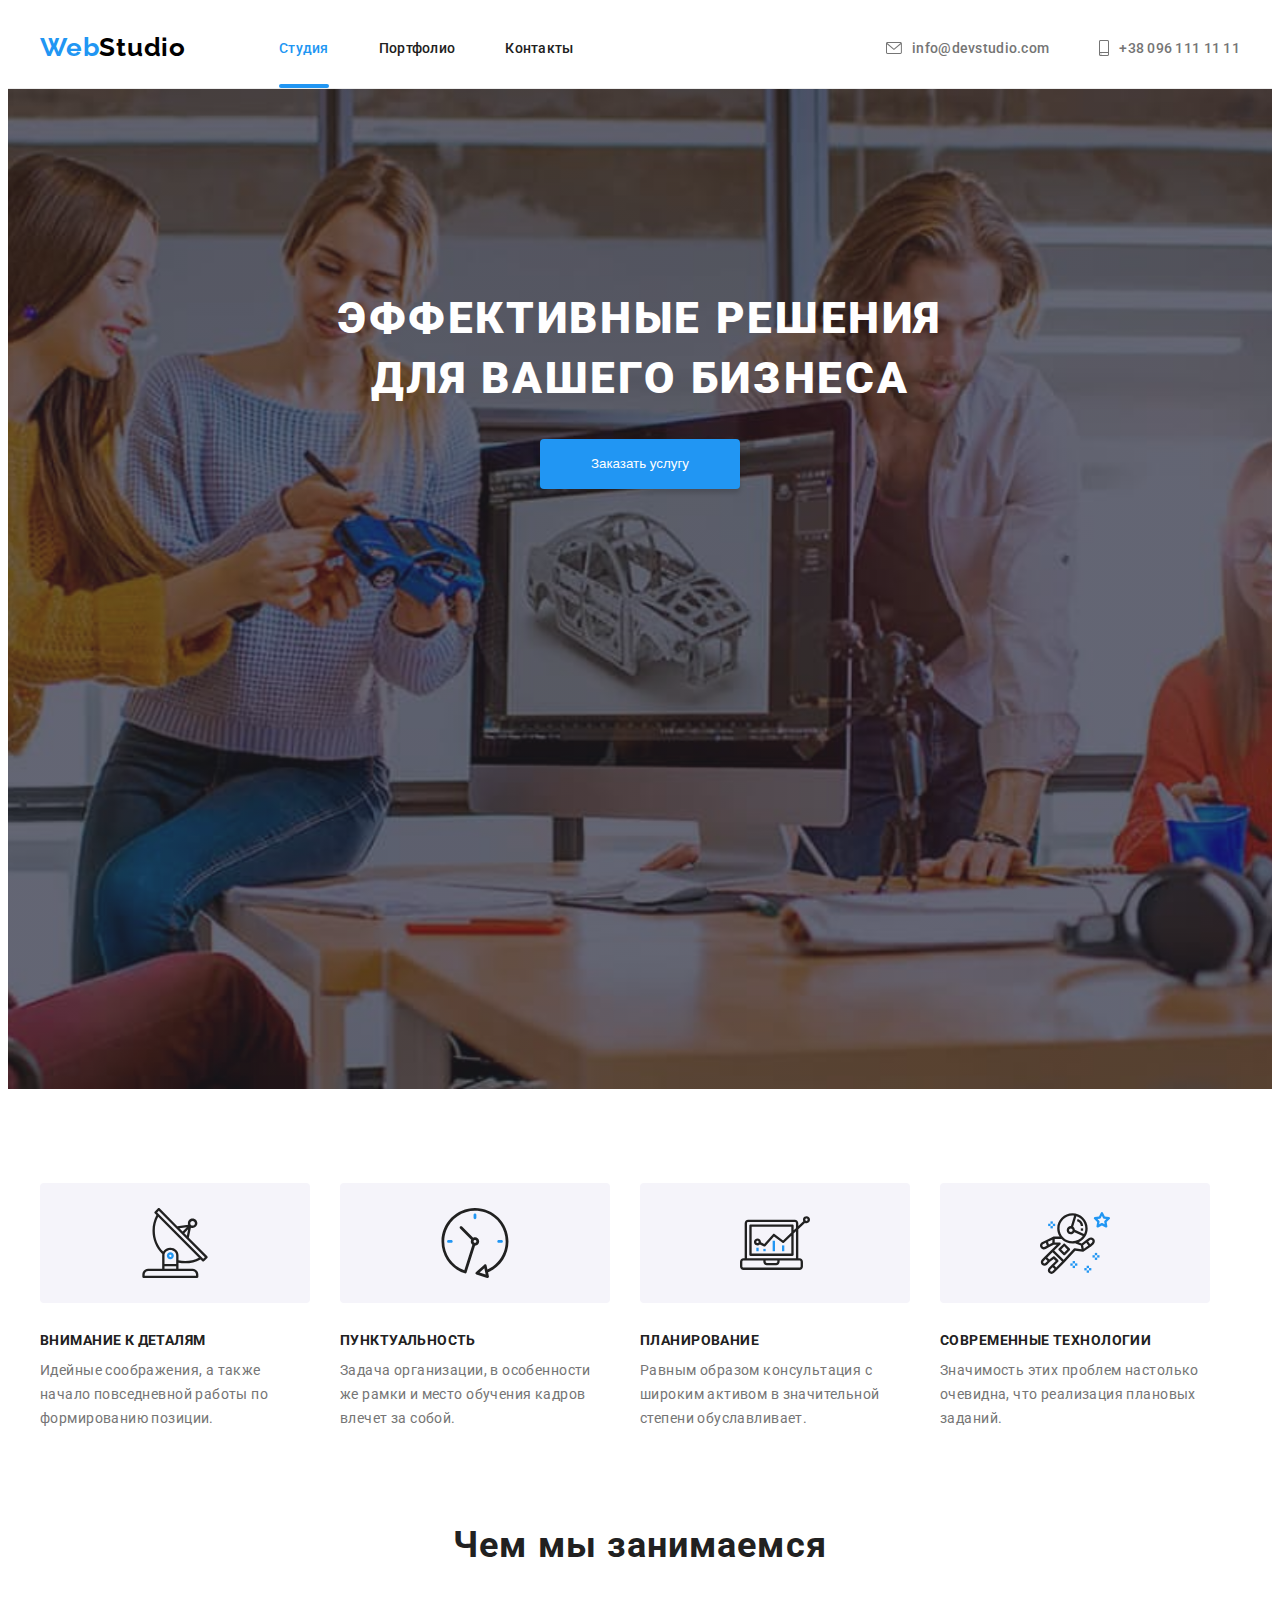
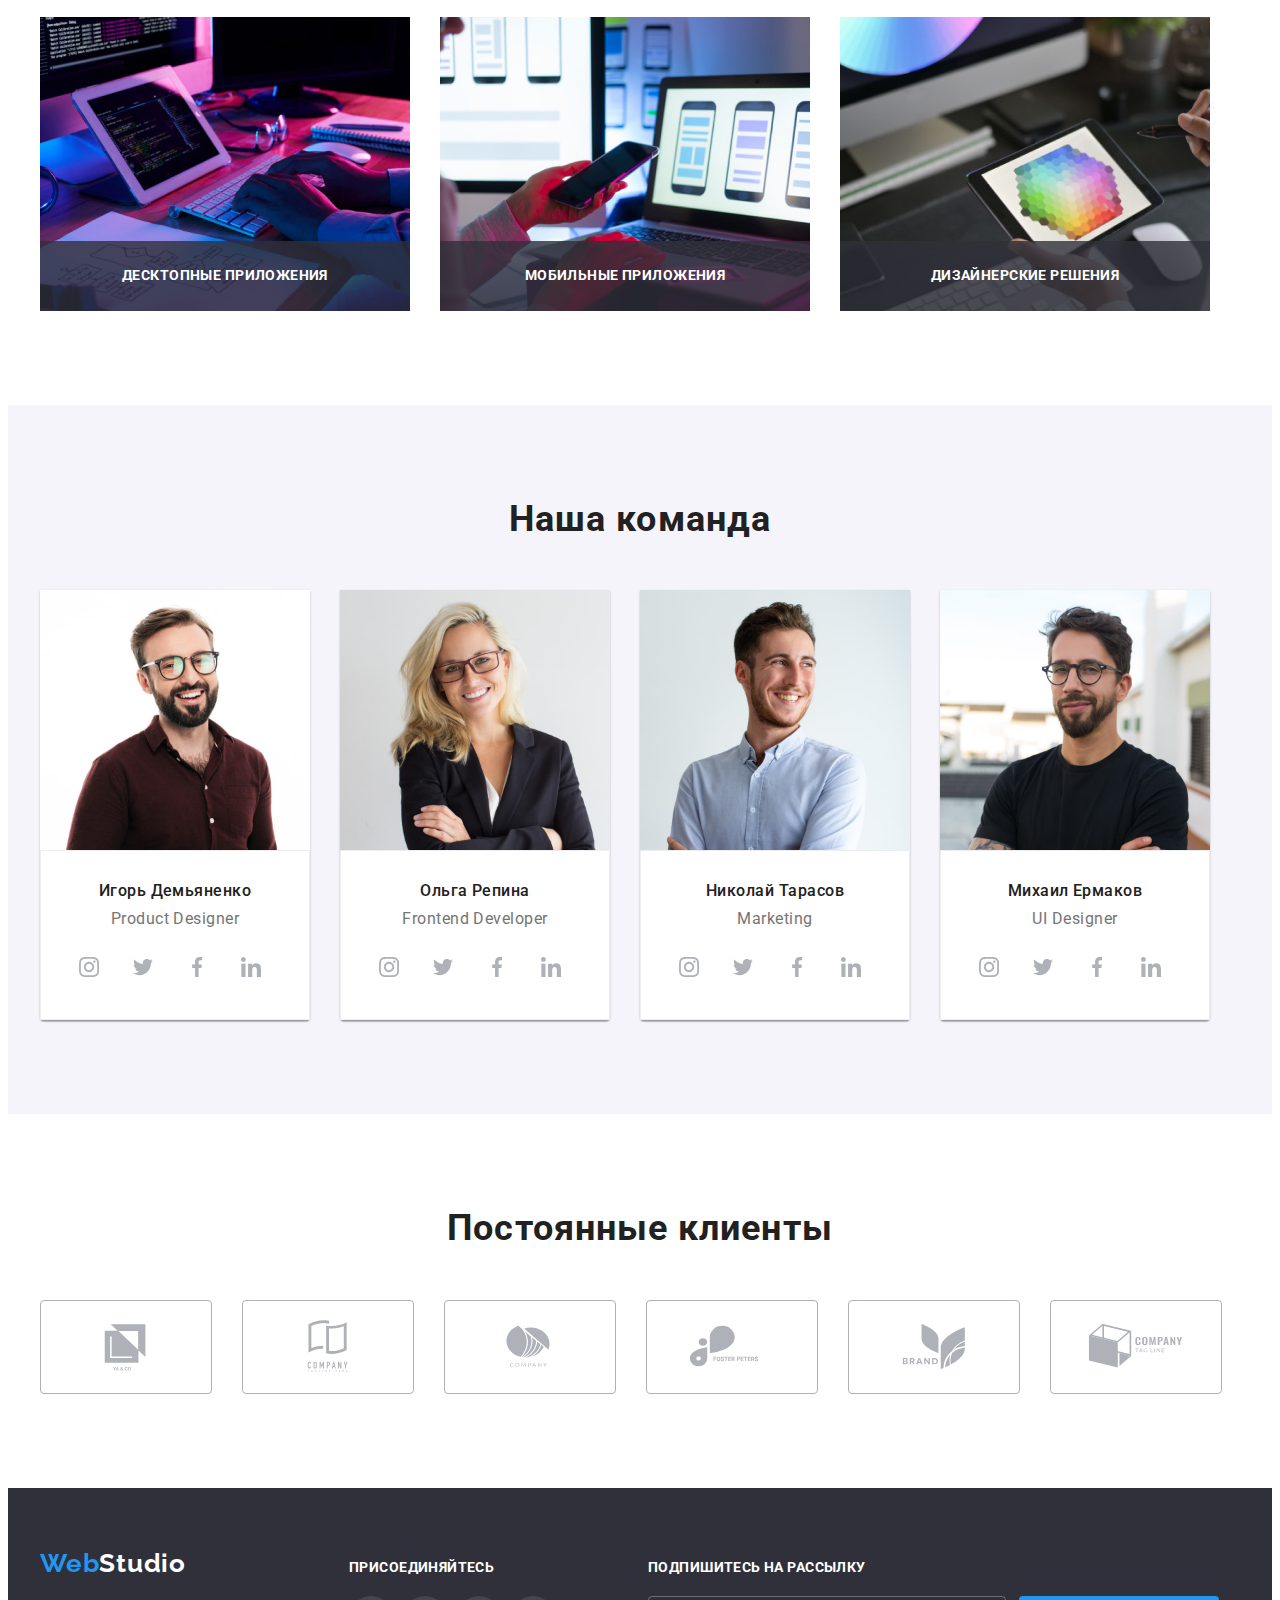
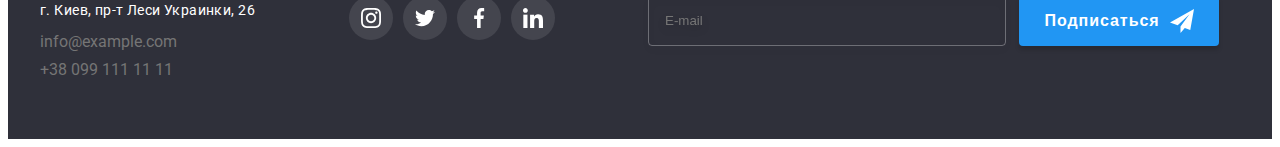
==== index.html @ 6d1132e2 "commit footer-form" ====
<!DOCTYPE html>
<html lang="ru">
<head>
    <meta charset="UTF-8">
    <meta http-equiv="X-UA-Compatible" content="IE=edge">
    <meta name="viewport" content="width=device-width, initial-scale=1.0">
    <title>Студия</title>
    <link rel="preconnect" href="https://fonts.googleapis.com">
    <link rel="preconnect" href="https://fonts.gstatic.com" crossorigin>
    <link href="https://fonts.googleapis.com/css2?family=Raleway:wght@700&family=Roboto:wght@400;500;700;900&display=swap" rel="stylesheet">
    <link rel="stylesheet" href="https://cdnjs.cloudflare.com/ajax/libs/modern-normalize/1.1.0/modern-normalize.min.css" integrity="sha512-wpPYUAdjBVSE4KJnH1VR1HeZfpl1ub8YT/NKx4PuQ5NmX2tKuGu6U/JRp5y+Y8XG2tV+wKQpNHVUX03MfMFn9Q==" crossorigin="anonymous" referrerpolicy="no-referrer" />
    <link rel="stylesheet" href="./css/styles.css">
</head>
<body>
    <header>
        <div class="container header-main">
        <a href="./index.html" class="logo top"><span class="logo-web">Web</span><span class="logo-studio">Studio</span></a>
        <nav>
        <ul class="site-nav">
            <li class="site-nav-item"><a href="./index.html" class="site-nav-link-current">Студия</a></li>
            <li class="site-nav-item"><a href="./portfolio.html" class="site-nav-link">Портфолио</a></li>
            <li class="site-nav-item"><a href="" class="site-nav-link">Контакты</a></li>
        </ul>
        </nav>
        <ul class="header-contacts">
            <li class="header-contacts-item">
                <a href="mailto:info@devstudio.com" class="contacts-link">
                <svg class="header-icon-mail">
                    <use href="./images/icons.svg#icon-envelope-hover"></use></svg>
                    info@devstudio.com</a>
            </li>
            <li class="header-contacts-item">
                <a href="tel:+380961111111" class="contacts-link">
                <svg class="header-icon-phone">
                    <use href="./images/icons.svg#icon-smartphone"></use></svg>
                    +38 096 111 11 11</a></li>
        </ul>
    </div>
    </header>
    <main>
        <section class="hero overlay">
            <div class="container">
            <h1 class="hero-heading">Эффективные решения<br> для вашего бизнеса</h1>
            <button type="button" class="hero-button" data-modal-open>Заказать услугу</button>
        </div>
        </section>
        <section class="section about-company">
            <div class="container">
            <h2 class="visually-hidden">О компании</h2>
            <ul class="about-company-list">
                <li class="about-company-item">
                    <div class="about-company-icon-back">
                        <svg class="about-company-icon">
                            <use href="./images/icons.svg#icon-antenna-1"></use></svg>
                    </div>
                    <h3 class="about-company-heading">Внимание к деталям</h3>
                    <p class="about-company-text">Идейные соображения, а также начало повседневной работы по формированию позиции.</p>
                </li>
                <li  class="about-company-item">
                    <div class="about-company-icon-back">
                    <svg class="about-company-icon">
                        <use href="./images/icons.svg#icon-clock-1"></use></svg></div>  
                    <h3 class="about-company-heading">Пунктуальность</h3>
                    <p class="about-company-text">Задача организации, в особенности же рамки и место обучения кадров влечет за собой.</p>
                </li>
                <li  class="about-company-item">
                    <div class="about-company-icon-back">
                    <svg class="about-company-icon">
                        <use href="./images/icons.svg#icon-diagram-1"></use></svg></div>
                    <h3 class="about-company-heading">Планирование</h3>
                <p class="about-company-text">Равным образом консультация с широким активом в значительной степени обуславливает.</p>
            </li>
            <li  class="about-company-item">
                <div class="about-company-icon-back">
                <svg class="about-company-icon">
                    <use href="./images/icons.svg#icon-astronaut-1"></use></svg></div>    
                <h3 class="about-company-heading">Современные технологии</h3>
            <p class="about-company-text">Значимость этих проблем настолько очевидна, что реализация плановых заданий.</p>
        </li>
            </ul>
        </div>
        </section>
        <section class="section our-work">
            <div class="container">
            <h2 class="our-work-heading">Чем мы занимаемся</h2>
            <ul class="our-work-list">
                <li class="our-work-item">
                    <div class="our-work-thumb">
                    <img src="./images/img11.jpg" alt="Человек печатает на клавиатуре" width="370">
                    <p class="our-work-animation">Десктопные приложения</p></div>
                </li>
                <li  class="our-work-item">
                    <div class="our-work-thumb">
                    <img src="./images/img21.jpg" alt="Человек смотрит на телефон" width="370">
                    <p class="our-work-animation">Мобильные приложения</p></div>
                </li>
                <li  class="our-work-item">
                    <div class="our-work-thumb">
                    <img src="./images/img31.jpg" alt="Человек держит в руках планшет" width="370">
                    <p class="our-work-animation">Дизайнерские решения</p></div>
                </li>
            </ul>
        </div>
        </section>
        <section  class="section our-team">
            <div class="container">
            <h2 class="our-team-heading">Наша команда</h2>
            <ul class="our-team-list">
                <li class="our-team-item">
                    <img src="./images/imgID1.jpg" alt="Игорь Демьяненко" width="270">
                    <div class="team-card">
                    <h3 class="our-team-list-heading">Игорь Демьяненко</h3>
                    <p class="our-team-list-text">Product Designer</p>
                    <ul class="our-team-social">
                        <li class="our-team-social-links">
                            <a href="https://instagram.com/" class="our-team-icon-back">
                                <svg class="our-team-icon">
                                <use href="./images/icons.svg#icon-instagram"></use></svg>
                            </a>
                        </li>
                        <li class="our-team-social-links">
                            <a href="https://twitter.com/" class="our-team-icon-back">
                                <svg class="our-team-icon">
                                <use href="./images/icons.svg#icon-twitter"></use></svg>
                            </a>
                        </li>
                        <li class="our-team-social-links">
                            <a href="https://www.facebook.com/"class="our-team-icon-back">
                                <svg class="our-team-icon">
                                    <use href="./images/icons.svg#icon-facebook"></use></svg>
                            </a>
                        </li>
                        <li class="our-team-social-links">
                            <a href="https://www.linkedin.com/"class="our-team-icon-back">
                                <svg class="our-team-icon">
                                    <use href="./images/icons.svg#icon-linkedin"></use></svg>
                               </a>
                        </li>
                    </ul>
                </div>
                </li>
                <li class="our-team-item">
                    <img src="./images/imgOR1.jpg" alt="Ольга Репина" width="270">
                    <div class="team-card">
                    <h3 class="our-team-list-heading">Ольга Репина</h3>
                    <p class="our-team-list-text">Frontend Developer</p>
                    <ul class="our-team-social">
                        <li class="our-team-social-links">
                            <a href="https://instagram.com/" class="our-team-icon-back">
                                <svg class="our-team-icon">
                                <use href="./images/icons.svg#icon-instagram"></use></svg>
                            </a>
                        </li>
                        <li class="our-team-social-links">
                            <a href="https://twitter.com/" class="our-team-icon-back">
                                <svg class="our-team-icon">
                                <use href="./images/icons.svg#icon-twitter"></use></svg>
                            </a>
                        </li>
                        <li class="our-team-social-links">
                            <a href="https://www.facebook.com/"class="our-team-icon-back">
                                <svg class="our-team-icon">
                                    <use href="./images/icons.svg#icon-facebook"></use></svg>
                            </a>
                        </li>
                        <li class="our-team-social-links">
                            <a href="https://www.linkedin.com/"class="our-team-icon-back">
                                <svg class="our-team-icon">
                                    <use href="./images/icons.svg#icon-linkedin"></use></svg>
                               </a>
                        </li>
                    </ul>
                </div>
                </li>
                <li class="our-team-item">
                    <img src="./images/imgNT1.jpg" alt="Николай Тарасов" width="270">
                    <div class="team-card">
                    <h3 class="our-team-list-heading">Николай Тарасов</h3>
                    <p class="our-team-list-text">Marketing</p>
                    <ul class="our-team-social">
                        <li class="our-team-social-links">
                            <a href="https://instagram.com/" class="our-team-icon-back">
                                <svg class="our-team-icon">
                                <use href="./images/icons.svg#icon-instagram"></use></svg>
                            </a>
                        </li>
                        <li class="our-team-social-links">
                            <a href="https://twitter.com/" class="our-team-icon-back">
                                <svg class="our-team-icon">
                                <use href="./images/icons.svg#icon-twitter"></use></svg>
                            </a>
                        </li>
                        <li class="our-team-social-links">
                            <a href="https://www.facebook.com/"class="our-team-icon-back">
                                <svg class="our-team-icon">
                                    <use href="./images/icons.svg#icon-facebook"></use></svg>
                            </a>
                        </li>
                        <li class="our-team-social-links">
                            <a href="https://www.linkedin.com/"class="our-team-icon-back">
                                <svg class="our-team-icon">
                                    <use href="./images/icons.svg#icon-linkedin"></use></svg>
                               </a>
                        </li>
                    </ul>
                </div>
                </li>
                <li class="our-team-item">
                    <img src="./images/imgME1.jpg" alt="Михаил Ермаков" width="270">
                    <div class="team-card">
                    <h3 class="our-team-list-heading">Михаил Ермаков</h3>
                    <p class="our-team-list-text">UI Designer</p>
                    <ul class="our-team-social">
                        <li class="our-team-social-links">
                            <a href="https://instagram.com/" class="our-team-icon-back">
                                <svg class="our-team-icon">
                                <use href="./images/icons.svg#icon-instagram"></use></svg>
                            </a>
                        </li>
                        <li class="our-team-social-links">
                            <a href="https://twitter.com/" class="our-team-icon-back">
                                <svg class="our-team-icon">
                                <use href="./images/icons.svg#icon-twitter"></use></svg>
                            </a>
                        </li>
                        <li class="our-team-social-links">
                            <a href="https://www.facebook.com/"class="our-team-icon-back">
                                <svg class="our-team-icon">
                                    <use href="./images/icons.svg#icon-facebook"></use></svg>
                            </a>
                        </li>
                        <li class="our-team-social-links">
                            <a href="https://www.linkedin.com/"class="our-team-icon-back">
                                <svg class="our-team-icon">
                                    <use href="./images/icons.svg#icon-linkedin"></use></svg>
                               </a>
                        </li>
                    </ul>
                </div>
                </li>
            </ul>
        </div>
        </section>
        <section class="section our-cusromers">
            <div class="container">
                <h2 class="our-cusromers-header">Постоянные клиенты</h2>
                <ul class="our-cusromers-list">
                        <li class="our-cusromers-items">
                        <a href="" class="our-cusromers-link">
                            <svg class="our-cusromers-icons">
                                <use href="./images/icons.svg#icon-client-1"></use></svg></a>
                        </li>
                        <li class="our-cusromers-items">
                        <a href="" class="our-cusromers-link">
                            <svg class="our-cusromers-icons">
                            <use href="./images/icons.svg#icon-client-2"></use></svg></a>   
                        </li>
                        <li class="our-cusromers-items">
                        <a href="" class="our-cusromers-link">
                            <svg class="our-cusromers-icons">
                                <use href="./images/icons.svg#icon-client-3"></use></svg></a>
                            </li>
                        <li class="our-cusromers-items">
                            <a href="" class="our-cusromers-link">
                                <svg class="our-cusromers-icons">
                                <use href="./images/icons.svg#icon-client-4"></use></svg>
                        </a>
                            </li>
                        <li class="our-cusromers-items">
                        <a href="" class="our-cusromers-link">
                            <svg class="our-cusromers-icons">
                            <use href="./images/icons.svg#icon-client-5"></use></svg>
                    </a>
                            </li>
                        <li class="our-cusromers-items">
                        <a href="" class="our-cusromers-link">
                            <svg class="our-cusromers-icons">
                            <use href="./images/icons.svg#icon-client-6"></use></svg>
                    </a>
                            </li>
                    </ul>                          
                   </div>
        </section>
    </main>
    <footer class="footer-section">
        <div class="container footer-objects">
            <div class="footer-contacts">
                <a href="/index.html" class="logo bottom"><span class="logo-web-footer">Web</span><span class="logo-studio-footer">Studio</span></a>
                <address class="adress"> 
                    <ul class="adress-list">
                    <li class="adress-item">
                        <a href="https://goo.gl/maps/PYjoELygdbKVCgsS9" class="adress-map">г. Киев, пр-т Леси Украинки, 26</a>
                    </li>
                    <li class="adress-item">
                    <a href="mailto:info@example.com" class="adress-link">info@example.com</a>
                    </li>
                    <li class="adress-item">
                     <a href="tel:+380991111111" class="adress-link">+38 099 111 11 11</a>
                    </li>
                </ul>
                </address>
            </div>
            <div class="footer-list-block">
                <p class="footer-list-text">ПРИСОЕДИНЯЙТЕСЬ</p>
                <ul class="footer-icons-position">
                    <li class="footer-list">
                        <a href="https://instagram.com/" class="footer-icons-links">
                            <svg class="footer-icon">
                            <use href="./images/icons.svg#icon-instagram"></use></svg>
                        </a>
                    </li>
                    <li class="footer-list">
                        <a href="https://twitter.com/" class="footer-icons-links">
                            <svg class="footer-icon">
                            <use href="./images/icons.svg#icon-twitter"></use></svg>
                        </a>
                    </li>
                    <li class="footer-list">
                        <a href="https://www.facebook.com/"class="footer-icons-links">
                            <svg class="footer-icon">
                                <use href="./images/icons.svg#icon-facebook"></use></svg>
                        </a>
                    </li>
                    <li class="footer-list">
                        <a href="https://www.linkedin.com/"class="footer-icons-links">
                            <svg class="footer-icon">
                                <use href="./images/icons.svg#icon-linkedin"></use></svg>
                           </a>
                    </li>
                </ul>
        </div>
        <div class="">
            <p class="form-text">ПОДПИШИТЕСЬ НА РАССЫЛКУ</p>
                <form action="" class="form-area">
                    <label for="">
                        <input type="text" name="email" placeholder="E-mail" class="form-field">
                    </label>
                <button type="submit" class="form-button">Подписаться
                <svg class="form-button-icon">
                <use href="./images/icons.svg#icon-iconsend"></use></svg>
                </button>
            </form>
         </div>
    </div>
    </footer>
    <div class="backdrop is-hidden" data-modal>
        <div class="modal">
            <button class="button-close" data-modal-close>
                <svg class="button-close-icon">
                    <use href="./images/icons.svg#close"></use></svg>
            </button>
        </div>
    </div>
    <script src="./js/modal.js"></script>
</body>
</html>
---- css/styles.css ----
h1,
h2,
h3,
h4,
h5,
h6 {
margin: 0px;
}
p,
ul {
    margin: 0px;
    padding: 0px;
    list-style: none;
}
button {
    cursor: pointer;
}
img {
    display: block;
    max-width: 100%;
    height: auto;
}
body {
    font-family: 'Roboto', sans-serif;
    background-color: #fff;
}
a {
    text-decoration: none;
}
:root {
    --first-color: #212121;
    --second-color: #757575;
    --title-first-color: #2196F3;
    --title-second-color: #000000;
    --buttom-text-color: white;
    --animation-timing-function: cubic-bezier(0.4, 0, 0.2, 0);
    --animation-duration: 250ms;
  }
.container {
      width: 1200px;
      padding-left: 15px;
      padding-right: 15px;
      margin-left: auto;
      margin-right: auto;
  }
.section {
    padding: 94px 0;
}

/*header*/
header {
    border-bottom: 1px solid #ECECEC;
}
.header-main {
    display: flex;
    align-items:center;
}
.logo {
    display: block;
    margin-right: 93px;
    font-family: Raleway;
    font-weight: 700;
    font-size: 26px;
    line-height: 1.2;
    letter-spacing: 0.03em;
}
.top {
    padding-top: 24px;
    padding-bottom: 24px;
}
.logo-web {
    color: var(--title-first-color);
}
.logo-studio {
    color: var(--title-second-color);
}
.site-nav {
    display: flex;
}
.site-nav-item {
    font-weight: 500;
    font-size: 14px;
    line-height: 1,14;
    letter-spacing: 0.02em; 
    list-style-type: none;   
}
.site-nav-item:not(:last-child) {
    margin-right: 50px;
}
.header-contacts {
    display: flex;
    margin-left: auto; 
}
.header-contacts-item {
    font-weight: 500;
    font-size: 14px;
    line-height: 1,14;
    letter-spacing: 0.02em; 
    list-style-type: none;
}
.header-contacts-item:last-child {
    margin-left: 50px;
}
.site-nav-link, 
.site-nav-link-current {
    display: block;
    padding-top: 32px;
    padding-bottom: 32px;
    color: var(--first-color);
    transition: color var(--animation-duration) var(--animation-timing-function);
}
.site-nav-link:hover,
.site-nav-link:focus {
    color: var(--title-first-color);  
}
.site-nav-link-current {
    position: relative;
    color: var(--title-first-color);
}
.site-nav-link-current::after {
    content: '';
    position: absolute;
    display: block;
    left: 0;
    bottom: 0;
    height: 4px;
    width: 100%;
    background-color: var(--title-first-color);
    border-radius: 2px;
}
.contacts-link {
    display: flex; 
    align-items: center;
    padding-top: 32px;
    padding-bottom: 32px;
    color: var(--second-color);
    transition: color var(--animation-duration) var(--animation-timing-function);   
}
.contacts-link:hover,
.contacts-link:focus {
    color: var(--title-first-color);  
}
.header-icon-mail {
    margin-right: 10px;
    fill: currentColor;
    width: 16px;
    height: 12px;
    transition: fill var(--animation-duration) var(--animation-timing-function);
}
.header-icon-mail:hover,
.header-icon-mail:focus {
    fill: currentColor;
}
.header-icon-phone {
    margin-right: 10px;
    fill: currentColor;
    width: 10px;
    height: 16px;
    transition: fill var(--animation-duration) var(--animation-timing-function);
}
.header-icon-phone:hover,
.header-icon-phone:focus {
    fill: currentColor;
}
/*hero*/
.hero {
    text-align: center;
    background-color: #2F303A;
}
.overlay {
    max-width: 1600px;
    height: 600px;
    margin-left: auto;
    margin-right: auto;
    padding: 200px 0px;
    background-image: linear-gradient(
    rgba(47, 48, 58, 0.4),
    rgba(47, 48, 58, 0.4)),
    url(../images/Imghero.jpg);
    background-size: cover;
    background-repeat: no-repeat;
    background-position: center;
}
.hero-heading {
    margin-bottom: 30px;
    font-weight: 900;
    font-size: 44px;
    line-height: 1.36;
    letter-spacing: 0.06em;
    text-transform: uppercase;
    color: var(--buttom-text-color);
}
.hero-button {
    display: inline-block;
    color: var(--buttom-text-color);
    background-color: var(--title-first-color);
    border: none;
    border-radius: 4px;
    padding: 10px 32px;
    min-width: 200px;
    height: 50px;
    box-shadow: 0px 4px 4px rgba(0, 0, 0, 0.15);
}
.backdrop {
    position: fixed;
    top: 0;
    left: 0;
    width: 100%;
    height: 100%;
    background-color: rgba(0, 0, 0, 0.2);
    transition: color var(--animation-duration) var(--animation-timing-function);
}
.is-hidden {
    visibility: hidden;
    opacity: 0;
    pointer-events: none;
}
.is-hidden .modal  {
    transform: translate(-50%,-50%) scale(1.5);
}
.modal {
    position: absolute;
    top: 50%;
    left: 50%;
    width: 528px;
    height: 581px;
    background-color: var(--buttom-text-color);
    box-shadow: 0px 1px 3px rgba(0, 0, 0, 0.12), 0px 1px 1px rgba(0, 0, 0, 0.14), 0px 2px 1px rgba(0, 0, 0, 0.2);
    border-radius: 4px;
    transform: translate(-50%,-50%) scale(1);
    transition: transform var(--animation-duration) var(--animation-timing-function);
}
.button-close {
    display: flex;
    justify-content: center;
    align-items: center;
    position: absolute;
    top: 8px;
    right: 8px;
    border-radius: 50%;
    width: 30px;
    height: 30px;
    border: 1px solid rgba(0, 0, 0, 0.1);
    transition: fill var(--animation-duration) var(--animation-timing-function);
}
.button-close:hover {
    fill: var(--title-first-color);
}
.button-close-icon {
    width: 18px;
    height: 18px;
}
/*about-company*/
.visually-hidden {
        position: absolute;
        clip: rect(0 0 0 0);
        width: 1px;
        height: 1px;
        margin: -1px;
 }
.about-company-list {
    display: flex;
}
.about-company-item:not(:last-child){
    margin-right: 30px;
}
.about-company-icon {
    width: 70px;
    height: 70px;
}
.about-company-icon-back {
    display: flex;
    justify-content: center;
    align-items: center;
    margin-bottom: 30px;
    width: 270px;
    height: 120px;
    background-color: #F5F4FA;
    border-radius: 4px;
}
.about-company-heading {
    margin-bottom: 10px;
    font-weight: 700;
    font-size: 14px;
    line-height: 1.14;
    letter-spacing: 0.03em;
    text-transform: uppercase;
    color: var(--first-color);
}
.about-company-text {
    width: 270px;
    font-size: 14px;
    line-height: 1.71;
    letter-spacing: 0.03em;
    color: var(--second-color);
}
/*our-work*/
.our-work {
    padding-top: 0;
}
.our-work-heading {
    margin-bottom: 50px;
    font-weight: 700;
    font-size: 36px;
    line-height: 1.16;
    text-align: center;
    letter-spacing: 0.03em;
    color: var(--first-color);
}
.our-work-list {
    display: flex;
}
.our-work-item:not(:last-child){
    margin-right: 30px;
}
.our-work-thumb {
    position: relative;
    
}
.our-work-animation {
    display: flex;
    justify-content: center;
    align-items: center;
    position: absolute;
    height: 70px;
    left: 0;
    right: 0;
    bottom: 0;
    background-color: rgba(47, 48, 58, 0.8);
    
    font-weight: 700;
    font-size: 14px;
    line-height: 1.14;
    text-align: center;
    letter-spacing: 0.03em;
    text-transform: uppercase;
    color: var(--buttom-text-color);
}
/*our-team*/
.our-team {
    background-color: #F5F4FA;
}
.our-team-heading {
    margin-bottom: 50px;
    font-weight: 700;
    font-size: 36px;
    line-height: 1.16;
    text-align: center;
    letter-spacing: 0.03em;
    color: var(--first-color);
}
.our-team-list {
    display: flex; 
}
.team-card {
    padding: 30px 0px;
    border: 1px solid #EEEEEE;
}
.our-team-item {
    background-color: var(--buttom-text-color);
    border-radius: 0px 0px 4px 4px;
    box-shadow: 0px 1px 3px rgba(0, 0, 0, 0.12), 0px 1px 1px rgba(0, 0, 0, 0.14), 0px 2px 1px rgba(0, 0, 0, 0.2);
    text-align: center;
}
.our-team-item:not(:last-child){
    margin-right: 30px;
} 
.our-team-list-heading {
    margin-bottom: 10px;
    font-weight: 500;
    font-size: 16px;
    line-height: 19px;
    letter-spacing: 0.03em;
    color: var(--first-color);
    text-align: center;
}
.our-team-list-text {
    margin-bottom: 16px;
    font-size: 16px;
    line-height: 1.18;
    letter-spacing: 0.03em;
    color: var(--second-color);
    text-align: center;
}
.our-team-social {
    display: inline-flex;
    align-content: center;
}
.our-team-social-links {
    margin-right: 10px;
}
.our-team-social-links:not(:last-child) {
    margin-right: 10px;
}
.our-team-icon {
    width: 20px;
    height: 20px;
}
.our-team-icon-back {
    display: flex;
    align-items: center;
    justify-content: center;
    width: 44px;
    height: 44px;
    border-radius: 50%;
    fill: #AFB1B8;
    transition: fill var(--animation-duration) var(--animation-timing-function),
    background-color var(--animation-duration) var(--animation-timing-function);
}
.our-team-icon-back:hover,
.our-team-icon-back:focus {
    fill: var(--buttom-text-color);
    background-color: var(--title-first-color);
}
/*our-customers*/
.our-cusromers-header {
    margin-bottom: 50px;
    font-weight: 700;
    font-size: 36px;
    line-height: 1.16;
    text-align: center;
    letter-spacing: 0.03em;
    color: var(--first-color);
}
.our-cusromers-list {
    display: flex;
}
.our-cusromers-items:not(:last-child) {
    margin-right: 30px;
}
.our-cusromers-link {
    display: flex;
    justify-content: center;
    align-items: center;
    width: 170px;
    height: 92px;
    fill: #AFB1B8;
    border: 1px solid #AFB1B8;
    border-radius: 4px;
    transition: fill var(--animation-duration) var(--animation-timing-function),
    border var(--animation-duration) var(--animation-timing-function);
}
.our-cusromers-link:hover,
.our-cusromers-link:focus {
    fill: var(--title-first-color);
    border: 1px solid var(--title-first-color);
}
.our-cusromers-icons {
    width: 106px;
    height: 60px; 
}
/*footer*/
.footer-section {
    padding-top: 60px;
    padding-bottom: 60px;
    background-color: #2F303A;
}
.footer-objects {
    display: flex;
    align-items: baseline;
}
.footer-contacts {
    margin-right: 70px;
}
.bottom {
    margin-bottom: 20px;
}
.logo-web-footer {
    color: var(--title-first-color);
}
.logo-studio-footer {
    color: var(--buttom-text-color);
}
.adress {
    font-style: normal;
}
.adress-item:not(:last-child) {
    margin-bottom: 9px;
}
.adress-map {
    font-size: 14px;
    line-height: 1.71;
    letter-spacing: 0.03em;
    color: var(--buttom-text-color);
}
.adress-link {
    color: var(--second-color); 
    transition: color var(--animation-duration) var(--animation-timing-function);    
}
.adress-link:hover,
.adress-link:focus {
    color: var(--title-first-color);
}
/*footer-icons*/
.footer-list-block {
    margin-right: 93px;
}
.footer-list-text {
    margin-bottom: 20px;
    font-weight: 700;
    font-size: 14px;
    line-height: 1.14;
    letter-spacing: 0.03em;
    color: var(--buttom-text-color);
}   
.footer-list:not(:last-child) {
    margin-right: 10px;
}
.footer-icons-position {
    display: flex;
    justify-content: center;
    align-items: center;
}
.footer-icon {
    width: 20px;
    height: 20px;
    transition: fill var(--animation-duration) var(--animation-timing-function);
}
.footer-icon:hover,
.footer-icon:focus {
    fill: var(--buttom-text-color);
}
.footer-icons-links {
    display: flex;
    justify-content: center;
    align-items: center;
    width: 44px;
    height: 44px;
    fill: var(--buttom-text-color);
    border-radius: 50%;
    background-color: rgba(255, 255, 255, 0.1);
    transition: background-color var(--animation-duration) var(--animation-timing-function);
}
.footer-icons-links:hover,
.footer-icons-links:focus {
    background-color: var(--title-first-color);
}
/*footer-form*/
.form-text {
    display: flex;
    margin-bottom: 20px;
    font-weight: 700;
    font-size: 14px;
    line-height: 1.14;
    letter-spacing: 0.03em;
    color: var(--buttom-text-color);
}
.form-area {
    display: flex;
}
.form-field {
    display: flex;  
    align-items: center;
    margin-right: 13px;
    padding: 15px 16px;
    width: 358px;
    height: 50px;
    border: 1px solid rgba(255, 255, 255, 0.3);
    box-sizing: border-box;
    filter: drop-shadow(0px 4px 4px rgba(0, 0, 0, 0.15));
    border-radius: 4px;
    background-color: transparent;
}
.form-field input::placeholder {
    font-size: 16px;
    line-height: 1.25;
    letter-spacing: 0.03em;                          
    color: rgba(255, 255, 255, 0.6);
}
.form-button {
    display: flex;
    justify-content: center;
    align-items: center;
    width: 200px;
    height: 50px;
    font-weight: 700;
    font-size: 16px;
    line-height: 1.87;
    letter-spacing: 0.06em;
    color: #FFFFFF;
    background-color: #2196F3;
    box-shadow: 0px 4px 4px rgba(0, 0, 0, 0.15);
    border-radius: 4px;
    border: none;
}
.form-button-icon {
    margin-left: 10px;
    width: 24px;
    height: 24px;
    fill: #fff;
}
/*portfolio*/
/*filter*/
.button-list {
    display: flex;
    justify-content: center;
    margin-bottom: 50px;
}
.button-item:not(:last-child) {
    margin-right: 8px;
}
.button-filter {
    display: inline-block;
    padding: 6px 22px;
    border-radius: 4px;
    min-width: 73px;
    text-align: center;

    font-weight: 500;
    font-size: 16px;
    line-height: 1.62;
    text-align: center;
    letter-spacing: 0.03em;
    background: #F5F4FA;
    color: var(--title-second-color);
    border-color: transparent;
    transition: color var(--animation-duration) var(--animation-timing-function),
    background-color var(--animation-duration) var(--animation-timing-function),
    box-shadow var(--animation-duration) var(--animation-timing-function);
}
.button-filter:hover,
.button-filter:focus {
    color: var(--buttom-text-color);
    background-color: var(--title-first-color);
    box-shadow: 0px 3px 1px rgba(0, 0, 0, 0.1), 0px 1px 2px rgba(0, 0, 0, 0.08), 0px 2px 2px rgba(0, 0, 0, 0.12);
}
/*projects*/
.projects-list {
    display: flex;
    flex-wrap: wrap;
}
.projects-item:not(:nth-child(3n)) {
    margin-right: 30px;}

.projects-item:not(:nth-last-child(-n+3)) {
    margin-bottom: 30px;
}
.projects-link {
    display: block;
    transition: box-shadow var(--animation-duration) var(--animation-timing-function);
}
.projects-link:hover .projects-overlay,
.projects-link:focus .projects-overlay {
    transform: translateY(0%);
}
.projects-link:hover,
.projects-link:focus {
    box-shadow: 0px 1px 1px rgba(0, 0, 0, 0.12), 0px 4px 4px rgba(0, 0, 0, 0.06), 1px 4px 6px rgba(0, 0, 0, 0.16);
}
.projects-animation {
    position: relative;
    overflow: hidden;
}
.projects-overlay {
    display: flex;
    justify-content: center;
    align-items: center;
    position: absolute;
    padding: 63px 24px;
    width: 100%;
    height: 100%;
    bottom: 0;
    left: 0;
    font-size: 18px;
    line-height: 1.55;
    letter-spacing: 0.03em;
    color: var(--buttom-text-color);
    background-color: rgba(33, 150, 243, 0.9);
    transform: translateY(100%);
    transition: transform var(--animation-duration) var(--animation-timing-function);
}
.projects-card {
    padding: 24px 20px;
    border: 1px solid #EEEEEE;
}
.projects-heading {
    margin-bottom: 4px;
    font-weight: 700;
    font-size: 18px;
    line-height: 2;
    letter-spacing: 0.06em;
    color: var(--first-color);
}
.projects-text {
    margin-bottom: 20px;
    font-size: 16px;
    line-height: 1.87;
    letter-spacing: 0.03em;
    color: var(--second-color);
}
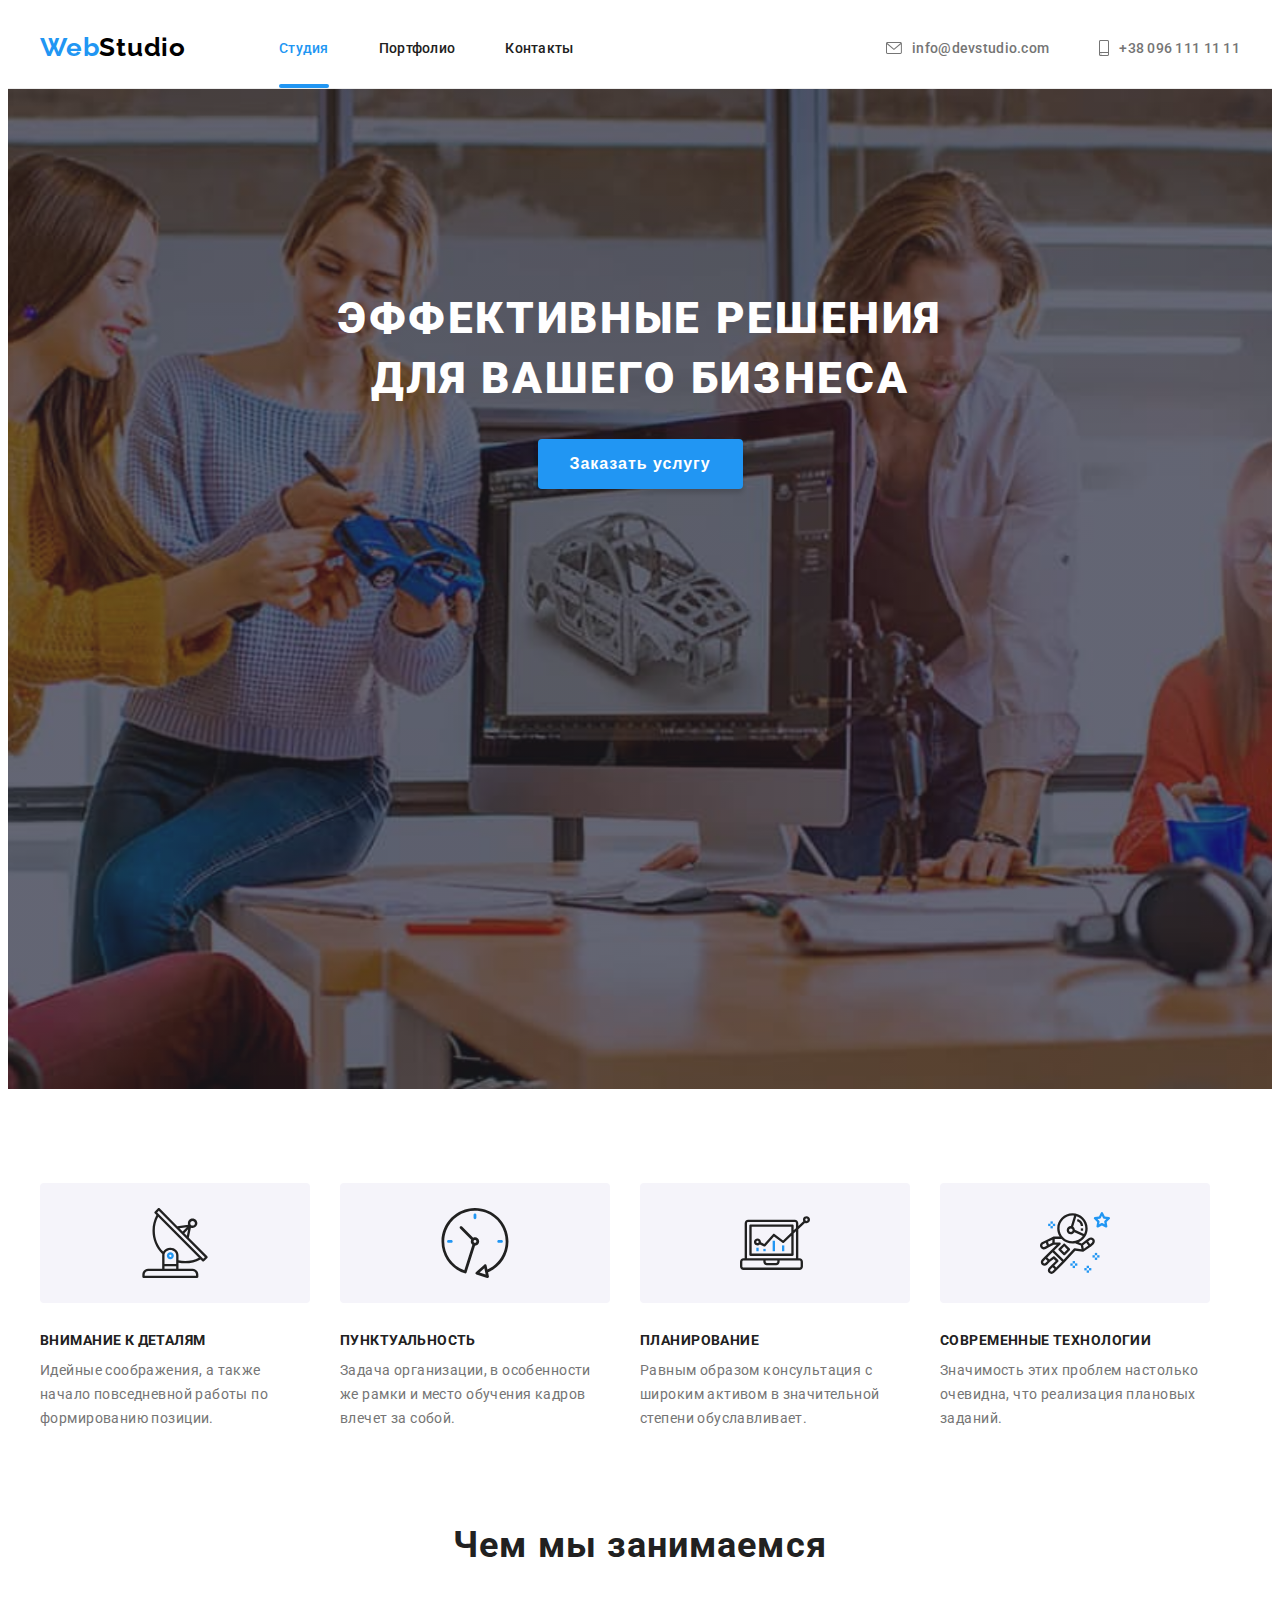
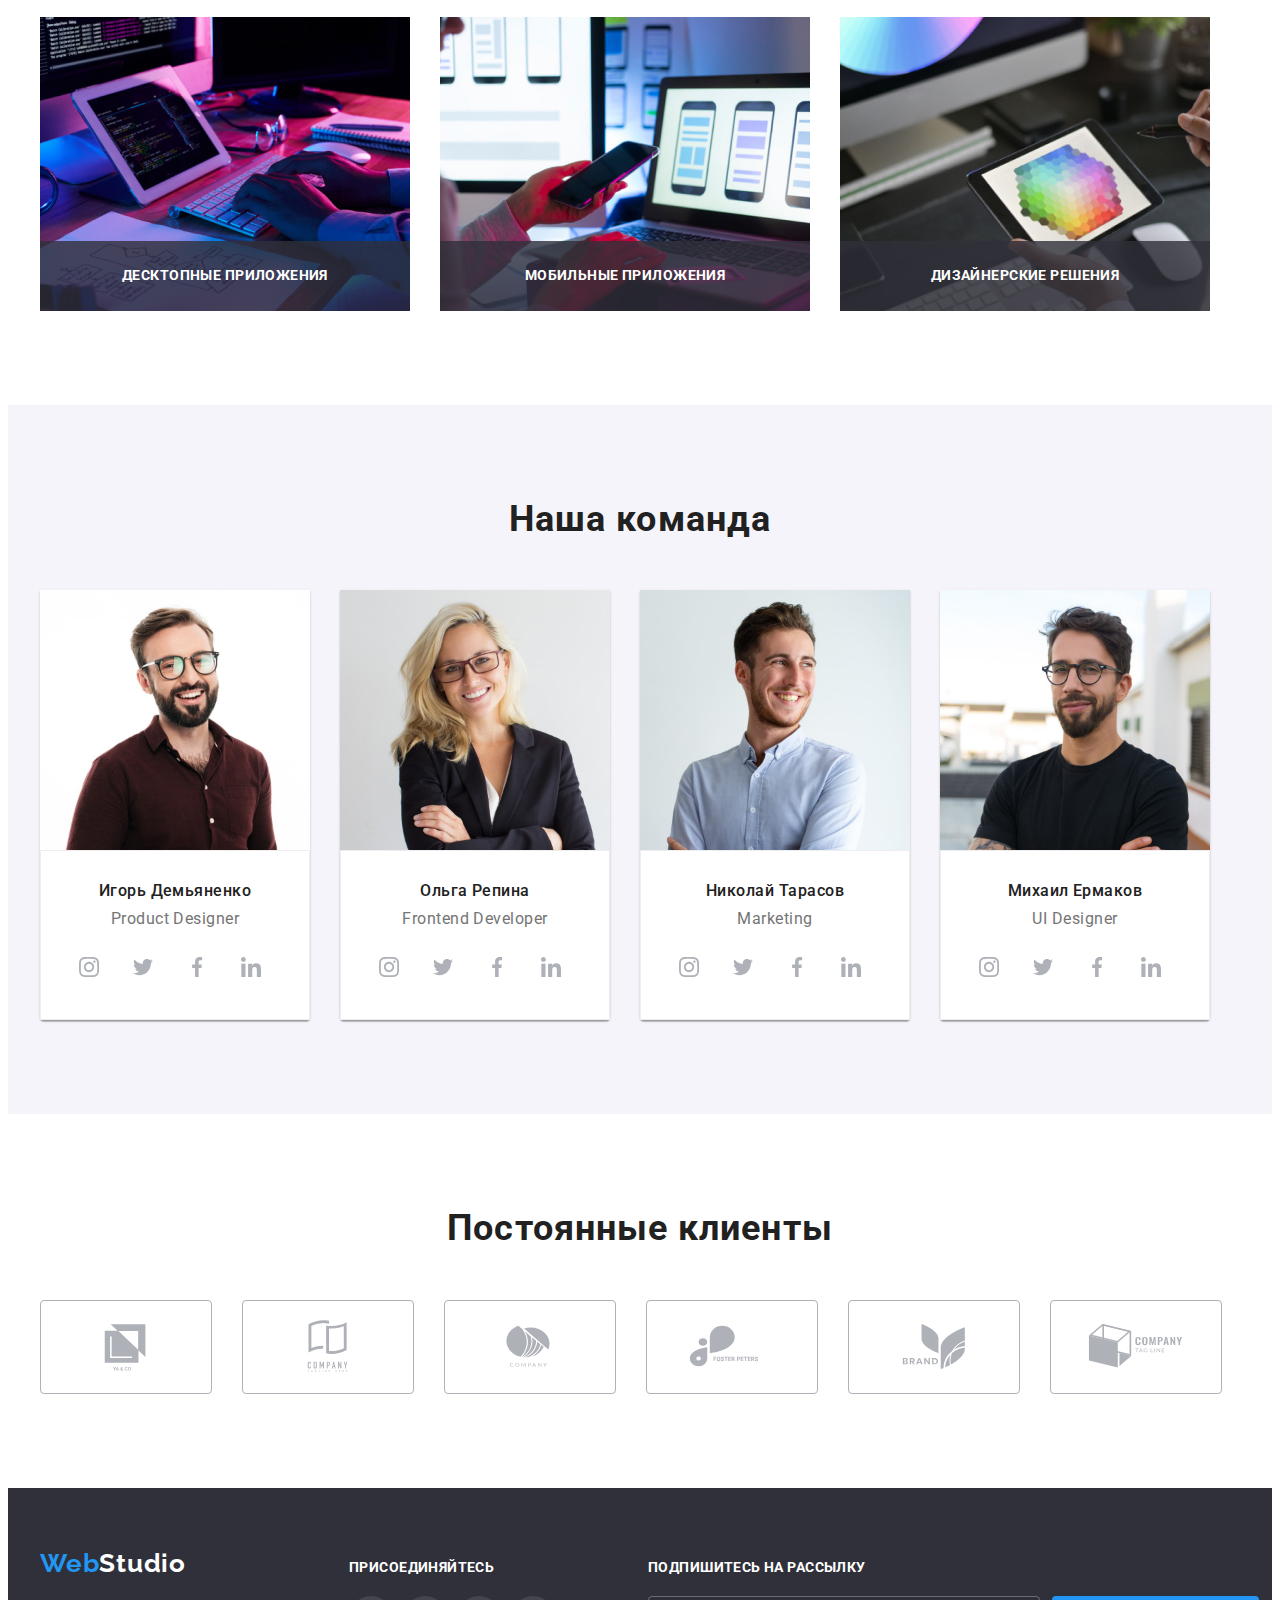
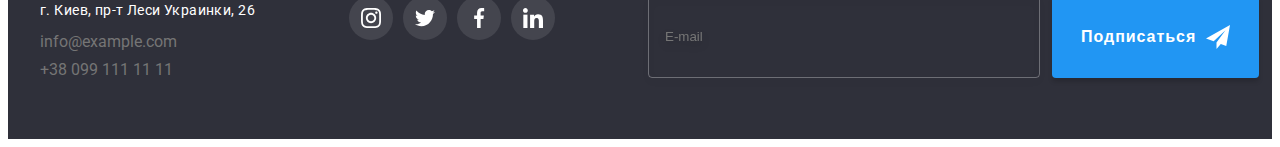
==== commit e67e8174: "1.4" ====
--- a/index.html
+++ b/index.html
@@ -332,8 +332,8 @@
         <div class="">
             <p class="form-text">ПОДПИШИТЕСЬ НА РАССЫЛКУ</p>
                 <form action="" class="form-area">
-                    <label for="">
-                        <input type="text" name="email" placeholder="E-mail" class="form-field">
+                    <label class="email-form">
+                        <input type="email" name="email" id="email" placeholder="E-mail" class="form-field">
                     </label>
                 <button type="submit" class="form-button">Подписаться
                 <svg class="form-button-icon">
@@ -345,11 +345,41 @@
     </footer>
     <div class="backdrop is-hidden" data-modal>
         <div class="modal">
+            <h3 class="modal-header">Оставьте свои данные, мы вам перезвоним</h3>
+            <form action="" class="modal-form">
+                <label class="modal-form-lable">Имя
+                        <input type="text" name="name" class="modal-form-input">
+                        <svg width="18" height="18" class="modal-icon">
+                        <use href="./images/icons.svg#icon-person-black"></use></svg>
+                    </label>                               
+                <label class="modal-form-lable">Телефон
+                        <input type="tel" name="phone_number" class="modal-form-input">
+                        <svg width="18" height="18" class="modal-icon">
+                        <use href="./images/icons.svg#icon-phone-black"></use></svg>
+                </label>
+                <label class="modal-form-lable">Почта
+                        <input type="email" name="email" class="modal-form-input">
+                        <svg width="18" height="18" class="modal-icon">
+                        <use href="./images/icons.svg#icon-email-black"></use></svg>
+                </label>
+                <label class="modal-form-lable comment-area">Комментарий
+                        <textarea name="comment" placeholder="Введите текст" class="form-comment"></textarea>
+                    </label>
+                <label class="modal-checkbox checkbox-label">
+                        <input type="checkbox" name="policy" class="checkbox visually-hidden">
+                        <span class="icon-tick"></span>
+                        Соглашаюсь с рассылкой и принимаю&#160;  
+                        <a href="#" class="checkbox-link"> Условия договора</a>
+                </label>
+                <div class="button-submit">
+                    <button type="submit" class="modal-button-submit">Отправить</button>
+                </div>   
+            </form>
             <button class="button-close" data-modal-close>
                 <svg class="button-close-icon">
                     <use href="./images/icons.svg#close"></use></svg>
             </button>
-        </div>
+            </div>
     </div>
     <script src="./js/modal.js"></script>
 </body>
--- a/css/styles.css
+++ b/css/styles.css
@@ -192,6 +192,10 @@
 }
 .hero-button {
     display: inline-block;
+    font-weight: 700;
+    font-size: 16px;
+    line-height: 1.87;
+    letter-spacing: 0.06em;
     color: var(--buttom-text-color);
     background-color: var(--title-first-color);
     border: none;
@@ -201,6 +205,7 @@
     height: 50px;
     box-shadow: 0px 4px 4px rgba(0, 0, 0, 0.15);
 }
+/*modal window*/
 .backdrop {
     position: fixed;
     top: 0;
@@ -208,18 +213,21 @@
     width: 100%;
     height: 100%;
     background-color: rgba(0, 0, 0, 0.2);
-    transition: color var(--animation-duration) var(--animation-timing-function);
+    opacity: 1;
+    transition-property: opacity, scale;
+    transition:  var(--animation-duration) var(--animation-timing-function);
 }
 .is-hidden {
     visibility: hidden;
     opacity: 0;
     pointer-events: none;
 }
-.is-hidden .modal  {
+.backdrop.is-hidden .modal {
     transform: translate(-50%,-50%) scale(1.5);
 }
 .modal {
     position: absolute;
+    padding: 40px;
     top: 50%;
     left: 50%;
     width: 528px;
@@ -230,6 +238,126 @@
     transform: translate(-50%,-50%) scale(1);
     transition: transform var(--animation-duration) var(--animation-timing-function);
 }
+.modal-header {
+    margin-bottom: 12px;
+    font-weight: 700;
+    font-size: 20px;
+    line-height: 1.15;
+    letter-spacing: 0.03em;
+    color: #212121;
+}
+.modal-form-lable {
+    position: relative;
+    display: flex;
+    flex-direction: column;
+    margin-bottom: 10px;
+    text-align: left;
+    font-size: 12px;
+    line-height: 1.167;
+    letter-spacing: 0.01em;
+    color: #757575;
+}
+.modal-form-input {
+    margin-top: 4px;
+    padding: 11px 0px 11px 42px;
+    height: 40px;
+    border: 1px solid rgba(33, 33, 33, 0.2);
+    box-sizing: border-box;
+    border-radius: 4px;
+    transition: border var(--animation-duration) var(--animation-timing-function);
+}
+.modal-icon {
+    position: absolute;
+    display: inline-block;
+    left: 12px;
+    top: 50%;
+    fill: var(--title-second-color);
+    transition: fill var(--animation-duration) var(--animation-timing-function);
+}
+.modal-form-lable:focus-within > .modal-form-input {
+    outline: none;
+    border-color: var(--title-first-color);
+}
+.modal-form-lable:focus-within > .modal-icon {
+    outline: none;
+    fill: var(--title-first-color);
+}
+.comment-area {
+    margin-bottom: 20px;
+}
+.form-comment {
+    padding: 12px 16px;
+    margin-top: 4px;
+    height: 120px;
+    font-size: 12px;
+    line-height: 1.16;
+    letter-spacing: 0.01em;
+    border: 1px solid rgba(33, 33, 33, 0.2);
+    box-sizing: border-box;
+    border-radius: 4px;
+    resize: none;
+    transition: border var(--animation-duration) var(--animation-timing-function), 
+    color var(--animation-duration) var(--animation-timing-function);
+}
+.form-comment:focus {
+    outline: none;
+    border: 1px solid var(--title-first-color)
+}
+.form-comment::placeholder {
+    font-size: 12px;
+    line-height: 1.14;
+    letter-spacing: 0.01em;
+    color: rgba(117, 117, 117, 0.5);
+}
+.checkbox-label {
+    display: flex;
+    justify-content: center;
+    align-items: center;
+    margin-bottom: 30px;
+    font-size: 14px;
+    line-height: 1.71;
+    letter-spacing: 0.03em;
+    color: #757575;
+}
+.icon-tick {
+    display: flex;
+    margin-right: 8px;
+    width: 16px;
+    height: 15px;
+    border: 2px solid #000000;
+    border-radius: 2px;
+}
+.checkbox:checked + .icon-tick {
+    background-origin: border-box;
+    background-color: var(--title-first-color);
+    background-image: url(../images/tick.svg);
+    background-size: contain;
+    border-color: var(--title-first-color);
+}
+.checkbox-link {
+    text-decoration-line: underline;
+    color: #2196F3;
+}
+.button-submit {
+    display: flex;
+    justify-content: center;
+    align-items: center;
+}
+.modal-button-submit {
+    width: 200px;
+    height: 50px;
+    border: none;
+    font-weight: 700;
+    font-size: 16px;
+    line-height: 1.87;
+    letter-spacing: 0.06em;
+    color: #FFFFFF;
+    color: var(--buttom-text-color);
+    background-color: var(--title-first-color);
+    box-shadow: 0px 4px 4px rgba(0, 0, 0, 0.15);
+    border-radius: 4px;
+    transition: color var(--animation-duration) var(--animation-timing-function);
+}
 .button-close {
     display: flex;
     justify-content: center;
@@ -240,6 +368,7 @@
     border-radius: 50%;
     width: 30px;
     height: 30px;
+    background: #FFFFFF;
     border: 1px solid rgba(0, 0, 0, 0.1);
     transition: fill var(--animation-duration) var(--animation-timing-function);
 }
@@ -252,11 +381,11 @@
 }
 /*about-company*/
 .visually-hidden {
-        position: absolute;
-        clip: rect(0 0 0 0);
-        width: 1px;
-        height: 1px;
-        margin: -1px;
+    position: absolute;
+    clip: rect(0 0 0 0);
+    width: 1px;
+    height: 1px;
+    margin: -1px;
  }
 .about-company-list {
     display: flex;
@@ -537,7 +666,6 @@
 }
 /*footer-form*/
 .form-text {
-    display: flex;
     margin-bottom: 20px;
     font-weight: 700;
     font-size: 14px;
@@ -548,15 +676,14 @@
 .form-area {
     display: flex;
 }
+.email-form {
+    margin-right: 12px;
+}
 .form-field {
-    display: flex;  
-    align-items: center;
-    margin-right: 13px;
     padding: 15px 16px;
     width: 358px;
     height: 50px;
     border: 1px solid rgba(255, 255, 255, 0.3);
-    box-sizing: border-box;
     filter: drop-shadow(0px 4px 4px rgba(0, 0, 0, 0.15));
     border-radius: 4px;
     background-color: transparent;
@@ -571,8 +698,7 @@
     display: flex;
     justify-content: center;
     align-items: center;
-    width: 200px;
-    height: 50px;
+    padding: 10px 29px;
     font-weight: 700;
     font-size: 16px;
     line-height: 1.87;
@@ -666,7 +792,7 @@
     letter-spacing: 0.03em;
     color: var(--buttom-text-color);
     background-color: rgba(33, 150, 243, 0.9);
-    transform: translateY(100%);
+    transform: translateY(101%);
     transition: transform var(--animation-duration) var(--animation-timing-function);
 }
 .projects-card {
